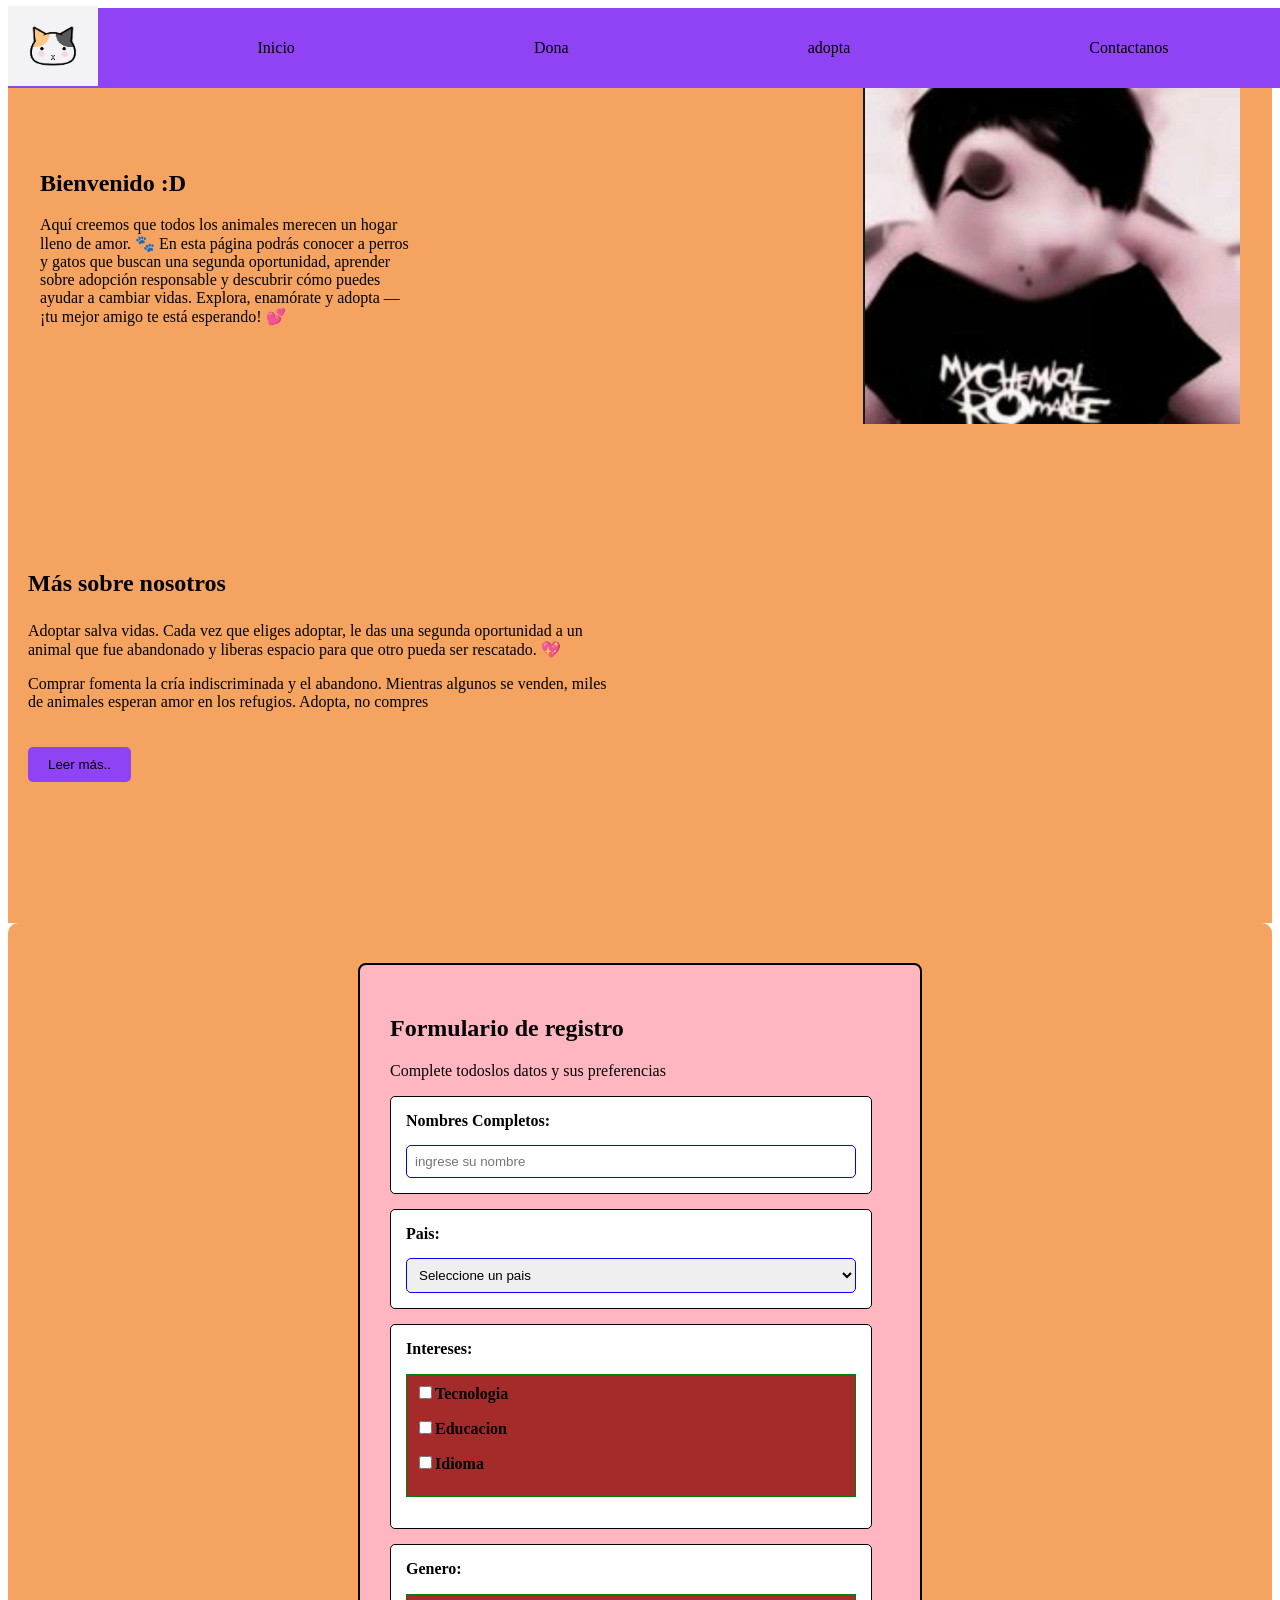
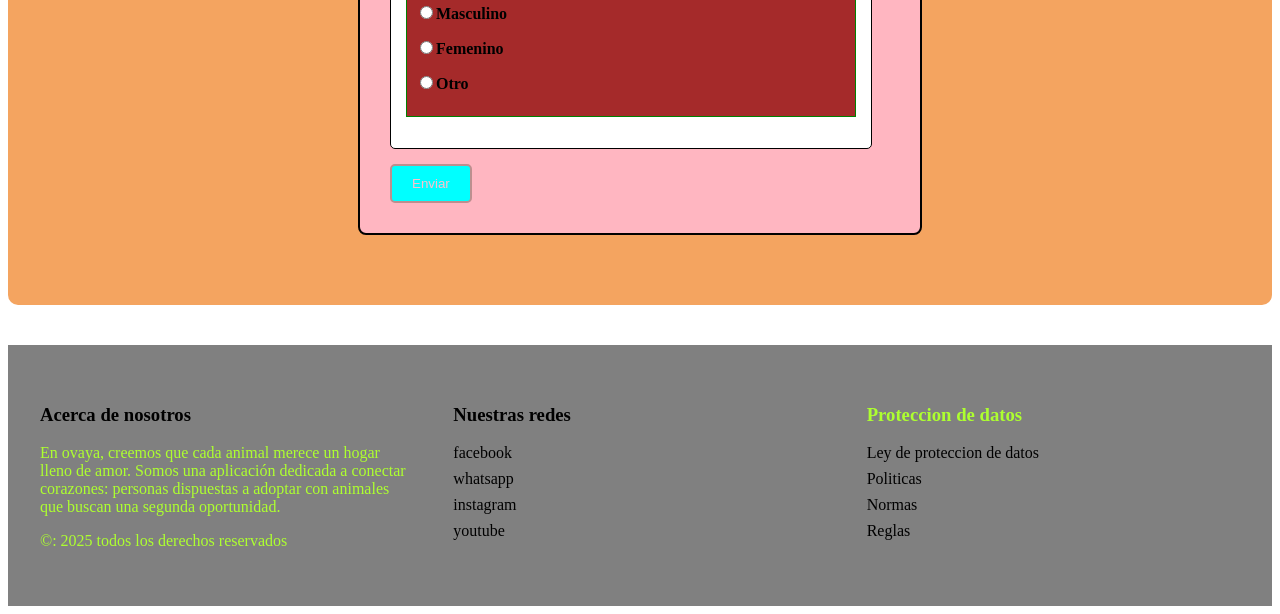
==== index.html @ 198a18df "Initial commit" ====
<!DOCTYPE html>
<html lang="en">
  <head>
    <meta charset="UTF-8" />
    <meta name="viewport" content="width=device-width, initial-scale=1.0" />
    <meta http-equiv="X-UA-Compatible" content="ie=edge" />
    <title>ovaya.com</title>
    <link rel="stylesheet" href="styles.css" />
    <link rel="stylesheet" href="Pie.css" />
  </head>
  <body>
    <nav class="topheader">
      <a href="" class="LOGO">
        <img height="80" width="90" src="LOGO/images.png" alt="" />
      </a>
      <ul class="Menu-Horizontal">
        <li><a href="">Inicio</a></li>

        <li>
          <a href="">Dona</a>
          <ul class="Menu-Vertical">
            <li><a href="">Veterinarias</a></li>
            <li><a href="">centros de adopcion</a></li>
            <li><a href="">Yape o patreon</a></li>
          </ul>
        </li>
        <li><a href="">adopta</a></li>
        <li><a href="#gato">Contactanos</a></li>
      </ul>
    </nav>
    <!--Seccion Creditos-->
    <section class="seccion-creditos">
      <div class="cont-gral-creditos">
        <div class="cont-cred-texto">
        <h2>Bienvenido :D</h2>
        <p>
          Aquí creemos que todos los animales merecen un hogar lleno de amor. 🐾
          En esta página podrás conocer a perros y gatos que buscan una segunda oportunidad, aprender sobre adopción responsable 
          y descubrir cómo puedes ayudar a cambiar vidas.
          Explora, enamórate y adopta — ¡tu mejor amigo te está esperando! 💕
        </p>
      </div>

        <div class="cont-cred-img"> </div>
        <img src="LOGO/gatoemo.png" />
        </div>
      </div>
    </section>

      <!--seccion Seguros-->
  <section class="seccion-seguros">
  <div class="cont-gral-seguros" >
    <div class="cont-seg-texto" >
    <h2>Más sobre nosotros</h2>

    <p> 
      Adoptar salva vidas. Cada vez que eliges adoptar, 
      le das una segunda oportunidad a un animal que fue abandonado 
      y liberas espacio para que otro pueda ser rescatado. 💖
    </p>
   
    <p>  
      Comprar fomenta la cría indiscriminada 
      y el abandono. Mientras algunos se venden, 
      miles de animales esperan amor en los refugios. Adopta, no compres
    </p>
    <button>Leer más..</button>

    </div>

    <div class="cont-seg-video">

      <iframe width="560" height="315" src="https://www.youtube.com/embed/74m0koxdKWY?si=mZQTBh160fdwdSMv" title="YouTube video player" frameborder="0" allow="accelerometer; autoplay; clipboard-write; encrypted-media; gyroscope; picture-in-picture; web-share" referrerpolicy="strict-origin-when-cross-origin" allowfullscreen></iframe>

      </iframe>
   </div>

  </section>








    </section>
    
    <section class="seccion-formulario" id="gato">
    <div class="cont-gral-formulario">
      <h2>Formulario de registro</h2>
      <p>Complete todoslos datos y sus preferencias</p>

      <form class="formulario">
        <div class="campo">
          <label form="nombre">Nombres Completos:</label>
          <input
            type="text"
            id="nombre"
            name="nombre"
            placeholder="ingrese su nombre"
          />
        </div>
        <div class="campo">
          <label for="pais">Pais:</label>
          <select id="pais" name="pais">
            <option value="">Seleccione un pais</option>
            <option value="Peru">Peru</option>
            <option value="Argentina">Argentina</option>
            <option value="Brasil">Brasil</option>
            <option value="Mexico">Mexico</option>
          </select>
        </div>
        <div class="campo">
          <label>Intereses:</label>
          <ul class="lista-checkbox">
            <li>
              <label
                ><input type="checkbox" name"intereses
                value="Tecnologia">Tecnologia</label
              >
            </li>
            <li>
              <label
                ><input type="checkbox" name"intereses
                value="Educacion">Educacion</label
              >
            </li>
            <li>
              <label
                ><input type="checkbox" name"intereses
                value="Idioma">Idioma</label
              >
            </li>
          </ul>
        </div>
      <div class="campo">
      <label>Genero:</label>
    <ul class="lista-radio">
    <li>
    <label><input type="radio" name"genero" value="masculino">Masculino</label></li>
    <label><input type="radio" name"genero" value="femenino">Femenino</label></li>
    <label><input type="radio" name"genero" value="otro">Otro</label>
  </li>  
    </ul>
  </div>
  <button type="submit">Enviar</button>
  </form>
    </div>
    </section>
<!--pie de pagina-->
<section class="seccion-footer">
  <div class="cont-gral-footer">
    <div class="footer-info">
      <h3>Acerca de nosotros</h3>
      <p>
        En ovaya, 
        creemos que cada animal merece un hogar lleno de amor. 
        Somos una aplicación dedicada a conectar corazones: 
        personas dispuestas a adoptar con animales que buscan una segunda oportunidad.
      </p>
      <p>&copy: 2025 todos los derechos reservados
      </p>
    </div>

    <div class="footer-redes">
      <h3>Nuestras redes</h3>
        <ul class="lista-redes">
         <li><a target= "_blank" href="https://www.facebook.com/?locale=es_LA">facebook</a></li>
         <li><a href="">whatsapp</a></li>
         <li><a target="_blank" href="https://www.instagram.com/">instagram</a></li>
         <li><a target="_blank" href="https://www.youtube.com/watch?v=dQw4w9WgXcQ&list=RDdQw4w9WgXcQ&start_radio=1">youtube</a></li>
        </ul>
    </div>

    <!--Politicas y preteccion de datos-->
    <div class="politicas">
      <h3>Proteccion de datos</h3>
        <ul class="lista-politicas">
         <li><a target="_blank" href="LOGO/obtenerDocumento.pdf">Ley de proteccion de datos</a></li>
         <li><a href="">Politicas</a></li>
         <li><a href="">Normas</a></li>
         <li><a href="">Reglas</a></li>
        </ul>
    </div>

  </div>
</section>


  </body>
</html>
---- styles.css ----
/*Menu*/
.topheader {
  position: fixed;
  background-color: rgb(144, 66, 245);
  width: 100%;
  height: 5rem;
  display: flex;
  justify-content: space-between;
  align-items: center;
}
.Menu-Horizontal {
  list-style: none;
  display: flex;
  justify-content: space-around;
  width: 100%;
}
.Menu-Horizontal li a {
  text-decoration: none;
  color: black;
}
.Menu-Vertical {
  padding: 0;
  position: absolute;
  display: none;
  width: 12.5rem;
}
.Menu-Horizontal li a:hover {
  color: blueviolet;
  font-size: 1.25rem;
}
.Menu-Horizontal li:hover .Menu-Vertical {
  display: block;
}
.Menu-Vertical li a {
  display: block;
  text-decoration: none;
  padding: 0.625rem;
}
.Menu-Vertical li a {
  text-decoration: none;
  padding: 0.625rem;
}

.seccion-creditos {
  padding: 3.75rem 1.25rem;
  background-color:sandybrown;
}
.cont-gral-creditos {
  display: flex;
  justify-content: space-between;
  align-items: center;
  max-width: 75rem;
  margin: 0 auto;
  gap: 2.5rem;
}

.cont-cred-texto {
  flex: 1;
}
,
.cont-cred-texto h2 {
  color:blue;
  margin-bottom: 0.938rem;
}

.cont-cred-texto p {
  color:black;
  line-height: ;
}
.cont-cred-img {
  flex: 1;
}

.cont-cred-img img {
  width: 100%;
  max-width: 31.25rem;
  border-radius: 0.625rem;
}
.seccion-seguros
 {
  padding: 3.75rem 1.25rem;
background-color: sandybrown;
}
.cont-gral-seguros {
  display: flex;
  justify-content: space-around
  margin: 0 auto;
  gap: 2.5rem;
}
.cont-seg-texto{
  flex: 1;
}
.cont-seg-texto h2{
  color: black;
  line-height: 1.6;
}
.cont-seg-texto button{
  margin-top: 1.25rem;
  padding: 0.625rem 1.25rem;
  background-color: rgb(144, 66, 245);
  color: black;
  border: none;
  border-radius: 0.313rem;
  cursor: pointer;
}
.cont-seg-video {
  flex: 1;
}
.cont-seg-video iframe{
width: 100%;
max-width: 31.25rem;
}


/*seccion formulario*/

.seccion-formulario
{
  background-color:sandybrown;
  padding: 2.5rem;
  border: 0.188rem;
  border-radius: 0.625rem;
  display: flex;
  justify-content: center;
  margin-bottom: 2.5rem;
}
.cont-gral-formulario
{
  background-color:lightpink;
  padding: 1.875rem;
  border: 0.125rem solid black;
  border-radius: 0.5rem;
  margin-bottom: 1.875rem;
  width: 100%;
  max-width: 31.25rem;
}

.campo
{
  background-color:white;
  padding: 0.938rem;
  border:0.094rem solid black;
  border-radius: 0.313rem;
  margin-bottom: 0.938rem;
  width: 100%;
  max-width: 28.125rem;
}
.formulario label
{
  display: block;
  font-weight: 600;
  margin-bottom: 0.938rem;
  color:black;
}
.formulario  input[type="text"], 
.formulario select
{
  width: 100%;
  padding: 0.5rem;
  border: 0.094rem solid blue;
  border-radius: 5px;
  box-sizing: border-box;
}

.lista-checkbox, .lista-radio
{
  list-style: none;
  padding: 0.5rem;
  border: 0.063rem solid green;
  background-color: brown;
}
.formulario button
{
  background-color: cyan;
  padding: 0.625rem 1.25rem;
  color: pink;
  border: 0.125rem solid rosybrown;
  border-radius: 0.313rem;
  cursor: pointer;
}
/* footer*/

.seccion-footer
{
  background-color: gray;
  color: greenyellow;
  padding: 2.5rem 1.25rem;
}
.cont-gral-footer
{
  display:flex;
  justify-content: space-between;
  align-items: flex-start;
  max-width: 75rem;
  margin: 0 auto;
  gap:2.5rem;
}
.footer-info
{
  flex:1;
}
.footer-info h3
{
  color: black;
  margin-bottom 0.938rem;
}
.footer-redes
{
  flex:1;
}
.footer-redes h3
{
  color: black;
  margin-bottom 0.938rem;
}
.lista-redes
{
  list-style: none;
  padding: 0;
}
.lista-redes li
{
  margin-bottom: 0.5rem;
}
.lista-redes li a
{
  text-decoration:none;
  color:black;
}

.politicas
{
  flex:1;
}
.lista-politicas
{
  list-style: none;
  padding: 0;
}
.lista-politicas li
{
  margin-bottom: 0.5rem;
}
.lista-politicas li a
{
  text-decoration:none;
  color:black;
}
---- Pie.css ----
/* Footer general */
.footer {
  background-color: #222; /* Fondo oscuro para contraste */
  color: white;
  padding: 2rem 1rem;
  font-family: "Roboto", sans-serif;
}

/* Contenedor flexible para 3 columnas */
.footer-container {
  display: flex;
  flex-direction: row;
  justify-content: space-between;
  flex-wrap: wrap;
  max-width: 1200px;
  margin: auto;
  gap: 2rem;
}

/* Marca o logotipo */
.footer-brand {
  flex: 1;
  min-width: 200px;
}

.footer-logo {
  width: 60px;
  height: auto;
  margin-bottom: 0.5rem;
}

/* Enlaces legales */
.footer-links {
  flex: 1;
  min-width: 200px;
}

.footer-links a {
  display: block;
  color: #ccc;
  text-decoration: none;
  margin: 0.3rem 0;
}

.footer-links a:hover {
  color: #fff;
}

/* Redes sociales con íconos */
.footer-social {
  flex: 1;
  min-width: 200px;
}

.social-icon {
  width: 32px;
  height: 32px;
  margin-right: 0.5rem;
  transition: transform 0.2s ease-in-out;
}

.social-icon:hover {
  transform: scale(1.2);
}

/* Responsive para pantallas pequeñas */
@media (max-width: 768px) {
  .footer-container {
    flex-direction: column;
    align-items: center;
    text-align: center;
  }

  .footer-social img {
    margin-bottom: 0.5rem;
  }
}
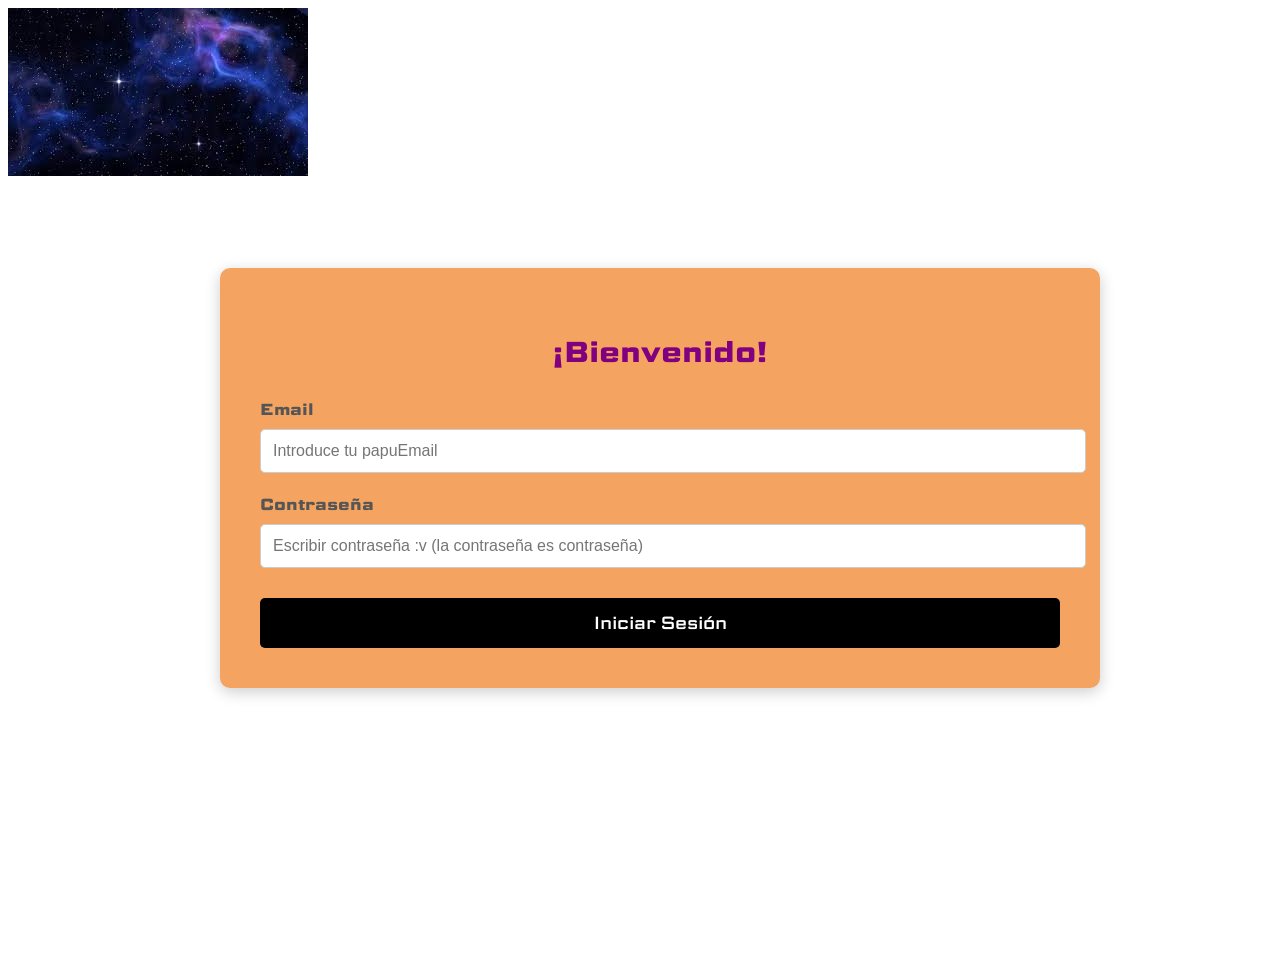
==== commit c0cefe80: "commit" ====
--- a/index.html
+++ b/index.html
@@ -1,192 +1,44 @@
-<!DOCTYPE html>
-<html lang="en">
-  <head>
-    <meta charset="UTF-8" />
-    <meta name="viewport" content="width=device-width, initial-scale=1.0" />
-    <meta http-equiv="X-UA-Compatible" content="ie=edge" />
-    <title>ovaya.com</title>
-    <link rel="stylesheet" href="styles.css" />
-    <link rel="stylesheet" href="Pie.css" />
-  </head>
-  <body>
-    <nav class="topheader">
-      <a href="" class="LOGO">
-        <img height="80" width="90" src="LOGO/images.png" alt="" />
-      </a>
-      <ul class="Menu-Horizontal">
-        <li><a href="">Inicio</a></li>
-
-        <li>
-          <a href="">Dona</a>
-          <ul class="Menu-Vertical">
-            <li><a href="">Veterinarias</a></li>
-            <li><a href="">centros de adopcion</a></li>
-            <li><a href="">Yape o patreon</a></li>
-          </ul>
-        </li>
-        <li><a href="">adopta</a></li>
-        <li><a href="#gato">Contactanos</a></li>
-      </ul>
-    </nav>
-    <!--Seccion Creditos-->
-    <section class="seccion-creditos">
-      <div class="cont-gral-creditos">
-        <div class="cont-cred-texto">
-        <h2>Bienvenido :D</h2>
-        <p>
-          Aquí creemos que todos los animales merecen un hogar lleno de amor. 🐾
-          En esta página podrás conocer a perros y gatos que buscan una segunda oportunidad, aprender sobre adopción responsable 
-          y descubrir cómo puedes ayudar a cambiar vidas.
-          Explora, enamórate y adopta — ¡tu mejor amigo te está esperando! 💕
-        </p>
-      </div>
-
-        <div class="cont-cred-img"> </div>
-        <img src="LOGO/gatoemo.png" />
-        </div>
-      </div>
-    </section>
-
-      <!--seccion Seguros-->
-  <section class="seccion-seguros">
-  <div class="cont-gral-seguros" >
-    <div class="cont-seg-texto" >
-    <h2>Más sobre nosotros</h2>
-
-    <p> 
-      Adoptar salva vidas. Cada vez que eliges adoptar, 
-      le das una segunda oportunidad a un animal que fue abandonado 
-      y liberas espacio para que otro pueda ser rescatado. 💖
-    </p>
-   
-    <p>  
-      Comprar fomenta la cría indiscriminada 
-      y el abandono. Mientras algunos se venden, 
-      miles de animales esperan amor en los refugios. Adopta, no compres
-    </p>
-    <button>Leer más..</button>
-
-    </div>
-
-    <div class="cont-seg-video">
-
-      <iframe width="560" height="315" src="https://www.youtube.com/embed/74m0koxdKWY?si=mZQTBh160fdwdSMv" title="YouTube video player" frameborder="0" allow="accelerometer; autoplay; clipboard-write; encrypted-media; gyroscope; picture-in-picture; web-share" referrerpolicy="strict-origin-when-cross-origin" allowfullscreen></iframe>
-
-      </iframe>
-   </div>
-
-  </section>
-
-
-
-
-
-
-
-
-    </section>
-    
-    <section class="seccion-formulario" id="gato">
-    <div class="cont-gral-formulario">
-      <h2>Formulario de registro</h2>
-      <p>Complete todoslos datos y sus preferencias</p>
-
-      <form class="formulario">
-        <div class="campo">
-          <label form="nombre">Nombres Completos:</label>
-          <input
-            type="text"
-            id="nombre"
-            name="nombre"
-            placeholder="ingrese su nombre"
-          />
-        </div>
-        <div class="campo">
-          <label for="pais">Pais:</label>
-          <select id="pais" name="pais">
-            <option value="">Seleccione un pais</option>
-            <option value="Peru">Peru</option>
-            <option value="Argentina">Argentina</option>
-            <option value="Brasil">Brasil</option>
-            <option value="Mexico">Mexico</option>
-          </select>
-        </div>
-        <div class="campo">
-          <label>Intereses:</label>
-          <ul class="lista-checkbox">
-            <li>
-              <label
-                ><input type="checkbox" name"intereses
-                value="Tecnologia">Tecnologia</label
-              >
-            </li>
-            <li>
-              <label
-                ><input type="checkbox" name"intereses
-                value="Educacion">Educacion</label
-              >
-            </li>
-            <li>
-              <label
-                ><input type="checkbox" name"intereses
-                value="Idioma">Idioma</label
-              >
-            </li>
-          </ul>
-        </div>
-      <div class="campo">
-      <label>Genero:</label>
-    <ul class="lista-radio">
-    <li>
-    <label><input type="radio" name"genero" value="masculino">Masculino</label></li>
-    <label><input type="radio" name"genero" value="femenino">Femenino</label></li>
-    <label><input type="radio" name"genero" value="otro">Otro</label>
-  </li>  
-    </ul>
-  </div>
-  <button type="submit">Enviar</button>
-  </form>
-    </div>
-    </section>
-<!--pie de pagina-->
-<section class="seccion-footer">
-  <div class="cont-gral-footer">
-    <div class="footer-info">
-      <h3>Acerca de nosotros</h3>
-      <p>
-        En ovaya, 
-        creemos que cada animal merece un hogar lleno de amor. 
-        Somos una aplicación dedicada a conectar corazones: 
-        personas dispuestas a adoptar con animales que buscan una segunda oportunidad.
-      </p>
-      <p>&copy: 2025 todos los derechos reservados
-      </p>
-    </div>
-
-    <div class="footer-redes">
-      <h3>Nuestras redes</h3>
-        <ul class="lista-redes">
-         <li><a target= "_blank" href="https://www.facebook.com/?locale=es_LA">facebook</a></li>
-         <li><a href="">whatsapp</a></li>
-         <li><a target="_blank" href="https://www.instagram.com/">instagram</a></li>
-         <li><a target="_blank" href="https://www.youtube.com/watch?v=dQw4w9WgXcQ&list=RDdQw4w9WgXcQ&start_radio=1">youtube</a></li>
-        </ul>
-    </div>
-
-    <!--Politicas y preteccion de datos-->
-    <div class="politicas">
-      <h3>Proteccion de datos</h3>
-        <ul class="lista-politicas">
-         <li><a target="_blank" href="LOGO/obtenerDocumento.pdf">Ley de proteccion de datos</a></li>
-         <li><a href="">Politicas</a></li>
-         <li><a href="">Normas</a></li>
-         <li><a href="">Reglas</a></li>
-        </ul>
-    </div>
-
-  </div>
-</section>
-
-
-  </body>
-</html>+<!DOCTYPE html>
+<html lang="es">
+  <head>
+    <meta charset="UTF-8" />
+    <meta name="viewport" content="width=device-width, initial-scale=1.0" />
+    <title>Login con Clave Estática</title>
+    <link rel="stylesheet" href="login.css" />
+  </head>
+  <body>
+    <section class="login-container">
+      <div class="login-box">
+        <h2>¡Bienvenido!</h2>
+
+        <form onsubmit="return validarLogin(event);">
+          <div class="input-group">
+            <label for="email">Email</label>
+            <input
+              type="email"
+              id="email"
+              name="email"
+              placeholder="Introduce tu papuEmail"
+              required
+            />
+          </div>
+
+          <div class="input-group">
+            <label for="password">Contraseña</label>
+            <input
+              type="password"
+              id="password"
+              name="password"
+              placeholder="Escribir contraseña :v (la contraseña es contraseña)"
+              required
+            />
+          </div>
+
+          <button type="submit" class="login-button">Iniciar Sesión</button>
+        </form>
+      </div>
+    </section>
+
+    <script src="login.js"></script>
+  </body>
+</html>
--- a/login.css
+++ b/login.css
@@ -0,0 +1,115 @@
+/* Contenedor principal: Centra el formulario */
+@import url("https://fonts.googleapis.com/css2?family=Science+Gothic:wght@100..900&display=swap");
+
+.login-container {
+  display: flex;
+  justify-content: center;
+  align-items: center;
+  min-height: 100vh;
+  width: 100%;
+  /* Fondo atractivo para la vista de escritorio */
+  padding: 1.25rem; /* 20px de padding */
+  font-family: "Science Gothic", sans-serif;
+  background-image: url("LOGO/space.jpg");
+  background-repeat:no-repeat;
+  max-width: 100%;
+}
+
+/* La caja del formulario */
+.login-box {
+  background: sandybrown;
+  padding: 2.5rem; /* 40px */
+  border-radius: 0.625rem; /* 10px */
+  box-shadow: 0 0.25rem 0.9375rem rgba(0, 0, 0, 0.2); /* Sombra */
+  width: 100%;
+  max-width: 50rem; /* 400px, el ancho máximo */
+  text-align: center;
+}
+
+.login-box h2 {
+  margin-bottom: 1.5625rem; /* 25px */
+  color: purple;
+  font-size: 1.8rem;
+}
+
+/* División para agrupar Label e Input */
+.input-group {
+  margin-bottom: 1.25rem; /* 20px */
+  text-align: left;
+}
+
+.input-group label {
+  display: block;
+  margin-bottom: 0.5rem; /* 8px */
+  font-weight: bold;
+  color: #555;
+}
+
+.input-group input {
+  width: 100%;
+  padding: 0.75rem; /* 12px */
+  border: 1px solid #ccc;
+  border-radius: 0.3125rem; /* 5px */
+  font-size: 1rem;
+  transition: border-color 0.3s;
+}
+
+.input-group input:focus {
+  border-color: #2575fc;
+  outline: none;
+}
+
+/* Estilo del botón */
+.login-button {
+  font-family: "Science Gothic", sans-serif;
+  width: 100%;
+  padding: 0.75rem; /* 12px */
+  border: none;
+  border-radius: 0.3125rem; /* 5px */
+  background-color: black;
+  color: white;
+  font-size: 1.1rem;
+  cursor: pointer;
+  transition: background-color 0.3s ease;
+  margin-top: 0.625rem; /* 10px */
+}
+
+.login-button:hover {
+  background-color: purple;
+}
+
+/* -------------------------------------- */
+/* MEDIA QUERY: RESPONSIVE MÓVILES */
+/* -------------------------------------- */
+
+/* Estilos aplicados cuando la pantalla mide 600px o menos */
+@media (max-width: 600px) {
+  /* El contenedor principal simula una vista de aplicación */
+  .login-container {
+    padding: 0; /* Quita el padding exterior */
+    background: #fff; /* Fondo blanco liso */
+    align-items: flex-start; /* Mueve el formulario arriba */
+    min-height: auto;
+  }
+
+  /* La caja del formulario se expande y pierde los adornos de tarjeta */
+  .login-box {
+    padding: 1.5rem; /* 24px de padding interno */
+    margin-top: 2rem; /* 32px de espacio superior */
+    width: 100%;
+    max-width: 100%;
+    box-shadow: none; /* Elimina la sombra */
+    border-radius: 0; /* Elimina el borde redondeado */
+    border: none;
+    
+  }
+
+  .login-box h2 {
+    font-size: 1.7rem; /* Ajuste sutil del tamaño */
+    text-align: left;
+  }
+
+  .input-group input {
+    padding: 1rem; /* Aumenta el padding para un mejor toque táctil (16px) */
+  }
+}
